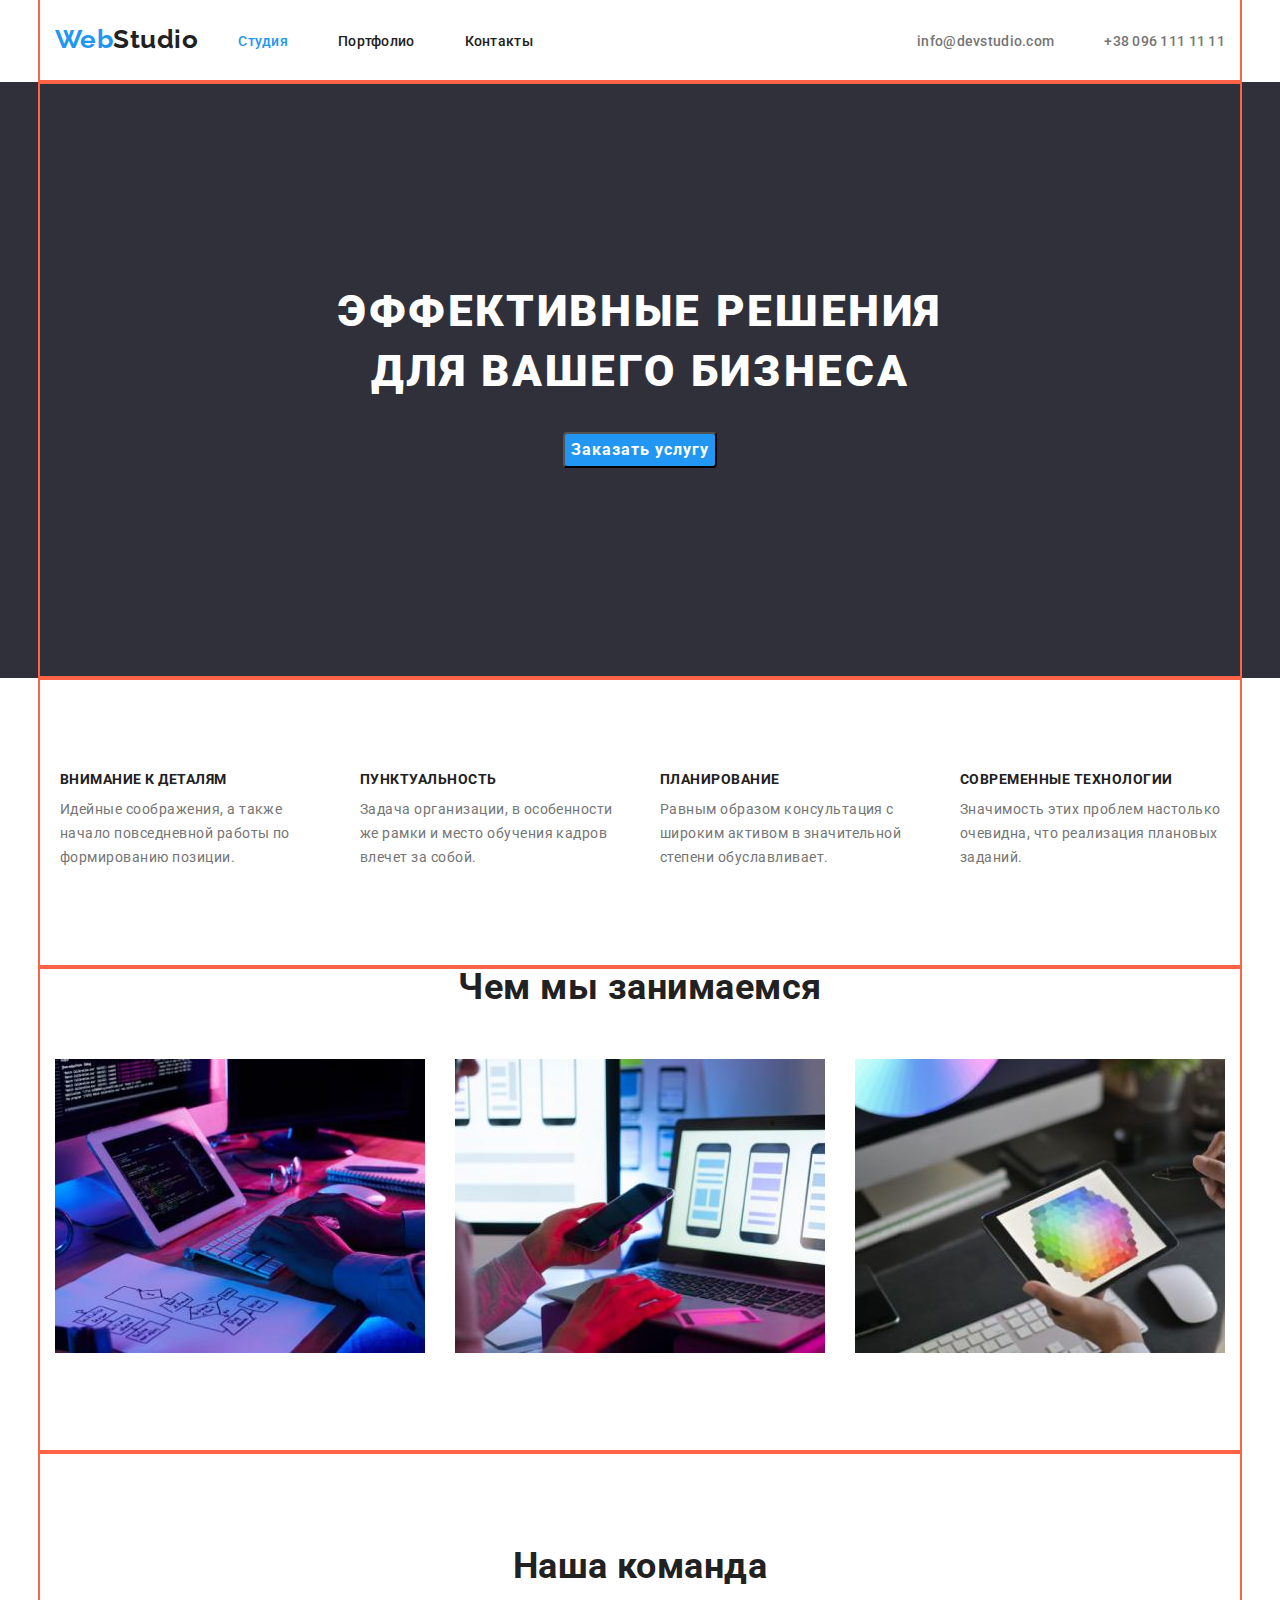
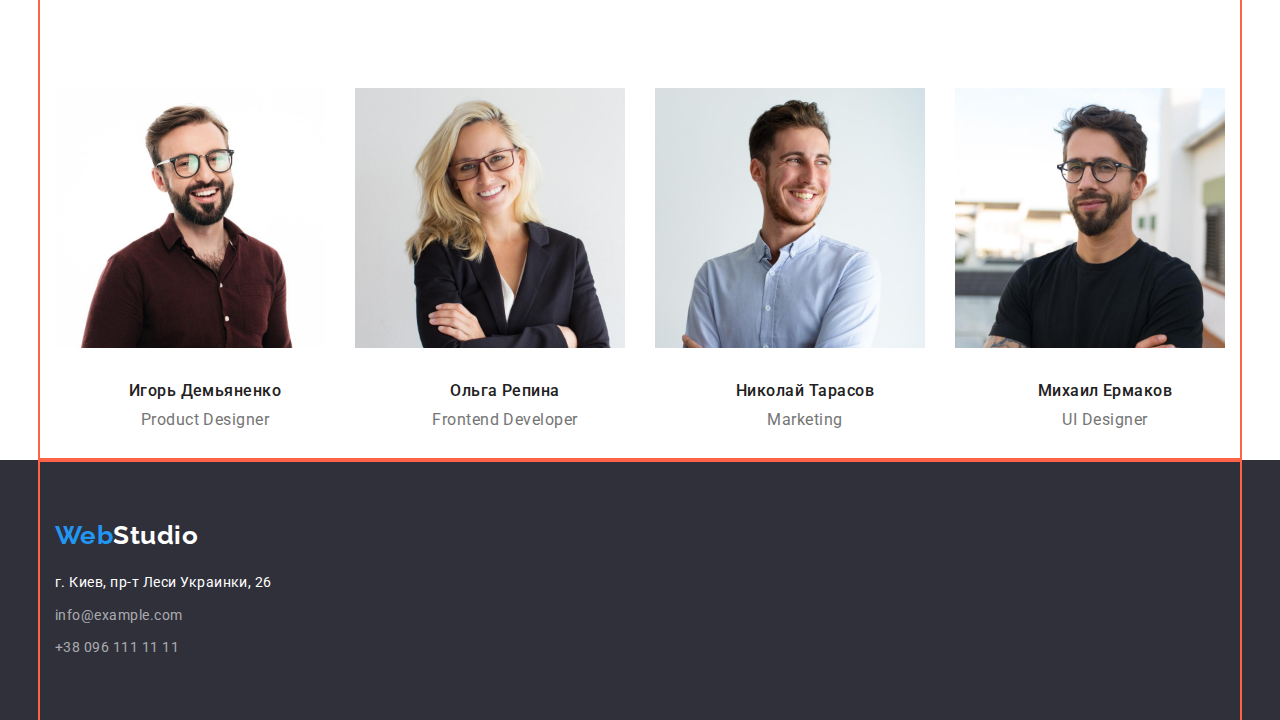
==== index.html @ 325fac1e "block model-flex" ====
<!DOCTYPE html>
<html lang="ru">
<head>
    <meta charset="UTF-8">
    <meta http-equiv="X-UA-Compatible" content="IE=edge">
    <meta name="viewport" content="width=device-width, initial-scale=1.0">
    <title>Document</title>
    <link rel="preconnect" href="https://fonts.gstatic.com" crossorigin>
    <link href="https://fonts.googleapis.com/css2?family=Raleway:wght@700&family=Roboto:wght@400;500;700;900&display=swap" rel="stylesheet"/>
    <link rel="stylesheet" href="link rel="preconnect href="https://fonts.googleapis.com">
    <link rel="stylesheet" href="https://cdnjs.cloudflare.com/ajax/libs/modern-normalize/1.1.0/modern-normalize.min.css">
    <link rel="stylesheet" href="./css/styles.css">
</head>
<body>
 <div class="container">
   <header>
<div class="main-navigation">
    <nav class="main-nav">
        <div class="logo-head">
            <a class="logo" href="./index.html"><span class="web">Web</span>Studio</a>
        </div>   
    
            <ul class="site-nav">
                <li><a href="./index.html" class="linc curent">Студия</a></li>
                <li><a href="./portfolio.html" class="linc">Портфолио</a></li>
                <li><a href="" class="linc">Контакты</a></li>
            </ul>
        
     </nav>
            <ul class="contact">
                 <li> <a class="contact-mail" href="emailto:info@devstudio.com">info@devstudio.com </a></li>
                 <li> <a class="contact-number" href="tel:+380961111111"> +38 096 111 11 11</a></li>
                 
            </ul>
        
</div>
    </header>
 </div>

    <main>
        
            <section class="hero">
     <div class="container">

     <div class="hero-block">
        <h1 class="hero-title">Эффективные решения для вашего бизнеса</h1>
        <button class="button-primary" type="button">Заказать услугу</button>
     </div>
     </div>
            </section>
    
     <div class="container">
            <section>
            <h2 class="visually-hidden">наши качества</h2>
            <ul class="feature">
                <li>
                    <h3 class="title">Внимание к деталям</h3>
                    <p class="description">Идейные соображения, а также начало повседневной работы по формированию позиции.</p>
                </li>
                <li>
                    <h3 class="title">Пунктуальность</h3>
                    <p class="description">Задача организации, в особенности же рамки и место обучения кадров влечет за собой.</p>
                </li>
                <li>
                    <h3 class="title">Планирование</h3>
                    <p class="description">Равным образом консультация с широким активом в значительной степени обуславливает.</p>
                </li>
                <li>
                    <h3 class="title">Современные технологии</h3>
                    <p class="description">Значимость этих проблем настолько очевидна, что реализация плановых заданий.</p>
                </li>
            </ul>
        </section>
     </div>

     <div class="container">
            <section class="section">
            <h2 class="section-title">Чем мы занимаемся</h2>
            <ul class="images">
                <li class="img-work">
                    <img src="./images/img1.jpg" alt="ноутбук на столе" width="370">
                </li>
                <li>
                    <img src="./images/img2.jpg" alt="смартфон в руке" width="370">
                </li>
                <li>
                    <img src="./images/img3.jpg" alt="планшет в руке" width="370">
                </li>
            </ul>
        </section>
     </div>
     <div class="container">
        <section class="section">
         <div class="our-teem">
            <h2 class="section-title">Наша команда</h2>
        </div>
            <ul class="comand">
                <li>
                    <img class="comand-teem" src="./images/img4.jpg" alt="команда" width="270">
                    <h3 class="comand-name">Игорь Демьяненко</h3>
                    <p class="profession">Product Designer</p>
                </li>
                <li>
                    <img class="comand-teem" src="./images/img5.jpg" alt="команда" width="270">
                    <h3 class="comand-name">Ольга Репина</h3>
                    <p class="profession">Frontend Developer</p>
                </li>
                <li>
                    <img class="comand-teem" src="./images/img6.jpg" alt="команда" width="270">
                    <h3 class="comand-name">Николай Тарасов</h3>
                    <p class="profession">Marketing</p>
                </li>
                <li>
                    <img class="comand-teem" src="./images/img7.jpg" alt="команда" width="270">
                    <h3 class="comand-name">Михаил Ермаков</h3>
                    <p class="profession">UI Designer</p>
                </li>
            </ul>
        </section>
    </div>
    </main>
     
    <footer>
        <div class="container">
            <div class="footer-content">
                <a class="logo-footer" href="./index.html"><span class="web">Web</span>Studio</a>
            </div>
                <address>
                    <ul class="address">
                      <li><a class="location" href="https://bit.ly/3pXMvUd" target="_blank" rel="noopener noreferrer">г. Киев, пр-т
                          Леси Украинки, 26</a> </li>
                      <li><a class="link" href="mailto:info@devstudio.com">info@example.com</a> </li>
                      <li><a class="contact-num" href="tel:+380961111111">+38 096 111 11 11</a> </li>
                    </ul>
                </address>
           
        </div>
    </footer>
  
</body>

</html>
---- css/styles.css ----
/*колір основного текста #212121*/
/*другорядний колир текста #757575*/
/*білий #FFFFFF*/
/*акцент #2196F3*/
/* вторичний фон  #F5F4FA*/
:root {
--primary-text-color: #212121; 
--title-text-color: #757575;
--accent-color: #2196F3;
--hero-title-color: #ffffff;
--background-hero-color: #2F303A;
}
h1,h2,h3,h4,p,ul {
     margin: 0px;
}


body {
    background-color: var(--hero-title-color);
    color:var(--title-text-color);
    font-family: Roboto, sans-serif;
    font-style: normal;
    font-weight: 400;
    letter-spacing: 0.03em;
}

.container {
    width: 1200px;
    padding-left: 15px;
    padding-right: 15px;
    margin: 0 auto;
    outline: 2px solid tomato;
}
ul {
    list-style: none;
    /* logo */
}
.logo:hover{
    color: var(--accent-color);
}
.web {
    color: var(--accent-color);
    font-family: Raleway, sans-serif; 
    font-weight: 700;
    font-size: 26px;
    line-height: 1.19;
    margin-top: 24px;
    
}
.logo {
    color:var(--primary-text-color) ;
    font-family: Raleway, sans-serif;
    font-weight: 700;
    font-size: 26px;
    line-height: 1.19;
   
}
.logo-head{
    display: flex;
    margin: 24px 0 24px 0;
   
    
}
/* site- nav */
.main-navigation{
    display: flex;
    justify-content: space-between;
}
.main-nav{
    display: flex;
}
.site-nav .linc {
    color: var(--primary-text-color);
    font-weight: 500;
    font-size: 14px;
    line-height: 1,14;
    letter-spacing: 0.02em;
}
.site-nav{
    display: flex;
    margin-top: 32px;
    margin-bottom: 32px;
}
     

.nav-header{
    display: flex;
    align-items: center;
}
.linc{
    margin-right:50px; 
    margin-top: 32px;
}


.site-nav .linc:hover,
.site-nav .linc:focus{
    color: var(--accent-color);
}
.site-nav .linc.curent {
    color: var(--accent-color);
}

/* контакти */
.contact{
    display: flex; 
    margin: 32px 0 32px; 
}
.contact-mail{
    margin-right: 50px;
}
.contact-mail,
.contact-number {
    color: var(--title-text-color);

    font-weight: 500;
    font-size: 14px;
    line-height: 1.14;
    letter-spacing: 0.02em;
    
}
.contact-number:hover,
.contact-mail:hover {
    color: var(--accent-color);
}
.contact-mail:focus,
.contact-number:focus {
    color: var(--accent-color);
}

/* hero */
.hero-block {
    display: flow-root;
}
.hero {
    background-color: var(--background-hero-color);

}

.hero-title {
    display: block;
    margin-right: auto;
    margin-left: auto;
    margin-top: 200px;
    width: 696px;
   
    color: var(--hero-title-color);

    font-weight: 900;
    font-size: 44px;
    line-height: 1.36;
    text-align: center;
    letter-spacing: 0.06em;
    text-transform: uppercase;
    
}

.section-title {
    width: 376px;
    height: 42px;
    text-align: center;
    margin-left: auto;
    margin-right: auto;
    margin-bottom: 50px;

    color: var(--primary-text-color);
    font-weight: 700;
    font-size: 36px;
    line-height: 1.16;
    text-align: center;
}
.feature {
    display: flex;
    justify-content: center;
}
.feature .title {
    color: var(--primary-text-color);
}
.title {
    margin-bottom: 10px;
    margin-top: 94px;
    color: var(--primary-text-color);
    
    font-weight: 700;
    font-size: 14px;
    line-height: 1.14;
    text-transform: uppercase;
}

.description {
    margin-right: 30px;
    margin-bottom: 94px;
    width: 270px;
    height: 75px;
    
    font-size: 14px;
    line-height: 1.7;
}

.description:last-child{
    margin-right: 0 px;
}
.comand-name {
    margin-top: 30px;
    margin-bottom: 10px;

    color: var(--primary-text-color);
    
    font-weight: 500;
    font-size: 16px;
    line-height: 1.18;
}
.profession {
    margin-bottom: 30px;
    font-size: 16px;
    line-height: 1.18;
}
/* button */
.button {
    cursor: pointer;
    color: var(--primary-text-color);
    background-color: var(--accent-color);
    font-family: 'Roboto';
    font-style: normal;
}
.button-primary {
    margin-left: auto;
    margin-right: auto;
    display: block;
    margin-top: 30px;
    margin-bottom: 210px;
    border-radius: 4px;


    color: var(--hero-title-color);
    background-color: var(--accent-color);
    cursor: pointer;
    font-family: inherit;
    font-style: normal;
    font-weight: 700;
    font-size: 16px;
    line-height: 1.9;
    letter-spacing: 0.06em;
}
.btn-portfolio {
    cursor: pointer;
    font-family: inherit;
    font-style: normal;
    font-weight: 500;
    font-size: 16px;
    line-height: 1.6;
}
.filters{
    display: flex;
    justify-content: center;
    padding-top: 100px;
    padding-bottom: 50px;
}  
.filters >li:not(last chaild){
    margin-right: 6px;
}

.btn-portfolio:hover,
.btn-portfolio:focus {
    color: var(--hero-title-color);
    background-color: var(--accent-color);
} 
/* футер */
footer {
    background-color: var(--background-hero-color);
}
.logo-footer {
    color: var(--hero-title-color);
    font-family: Raleway, sans-serif;
    font-weight: 700;
    font-size: 26px;
    line-height: 1,19;
}
/* адреса */
.location {
    margin-bottom: 9px;
    display: block;

    color: var(--hero-title-color);
    font-family: 'Roboto';
    font-style: normal;
}
.link{
    margin-bottom: 9px;
    display: block;
}
.contact-num{
    padding-bottom: 60px;
    display: block;
}

.link,
.contact-num {
    color: rgba(255, 255, 255, 0.6);
    font-style: normal;  
}
.link:hover,
.contact-num:hover {
    color: var(--accent-color);
} 
.link:focus,
.contact-num:focus {
    color: var(--accent-color);
} 

address {
    font-size: 14px;
    line-height: 1.7;
}

.title-portfolio {
    margin-top: 20px;
    margin-left: 24px;
    
    color: var(--primary-text-color);

    font-weight: 700;
    font-size: 18px;
    line-height: 2;
    letter-spacing: 0.06em;
}
.title-work{
    margin-left: 24px;
    margin-bottom: 20px;
}
.p {
    font-size: 16px;
    line-height: 1.9;
}
a {  
    text-decoration: none;
 }
 .visually-hidden {
    position: absolute;
    width: 1px;
    height: 1px;
    margin: -1px;
    border: 0;
    padding: 0;
    white-space: normal;
    clip-path: inset(100%);
    clip: rect(0 0 0 0);
    overflow: hidden;
}
.images{
    display: flex;
    justify-content: flex-start;
    padding: 0;
   
}
.images >li:not(last child){
    margin-right: 30px;
}
.img-work{
    margin-bottom: 94px;
}
.our-teem{
   padding-top: 94px;
   padding-bottom: 50px;
}
.comand{
    display: flex;
    justify-content: flex-start;
    padding: 0;
}
.comand .comand-teem:not(last child){
    margin-right: 30px;
}
.comand-name,
.profession{
    text-align: center;
}
.footer-content{
    display: block;
    padding-top: 60px;
    margin-bottom: 20px;
}

.address{
    display: contents;
}

.filters-content{
   display: flex;
   flex-wrap: wrap;
   justify-content: space-between;
   padding-left: 0;  
}
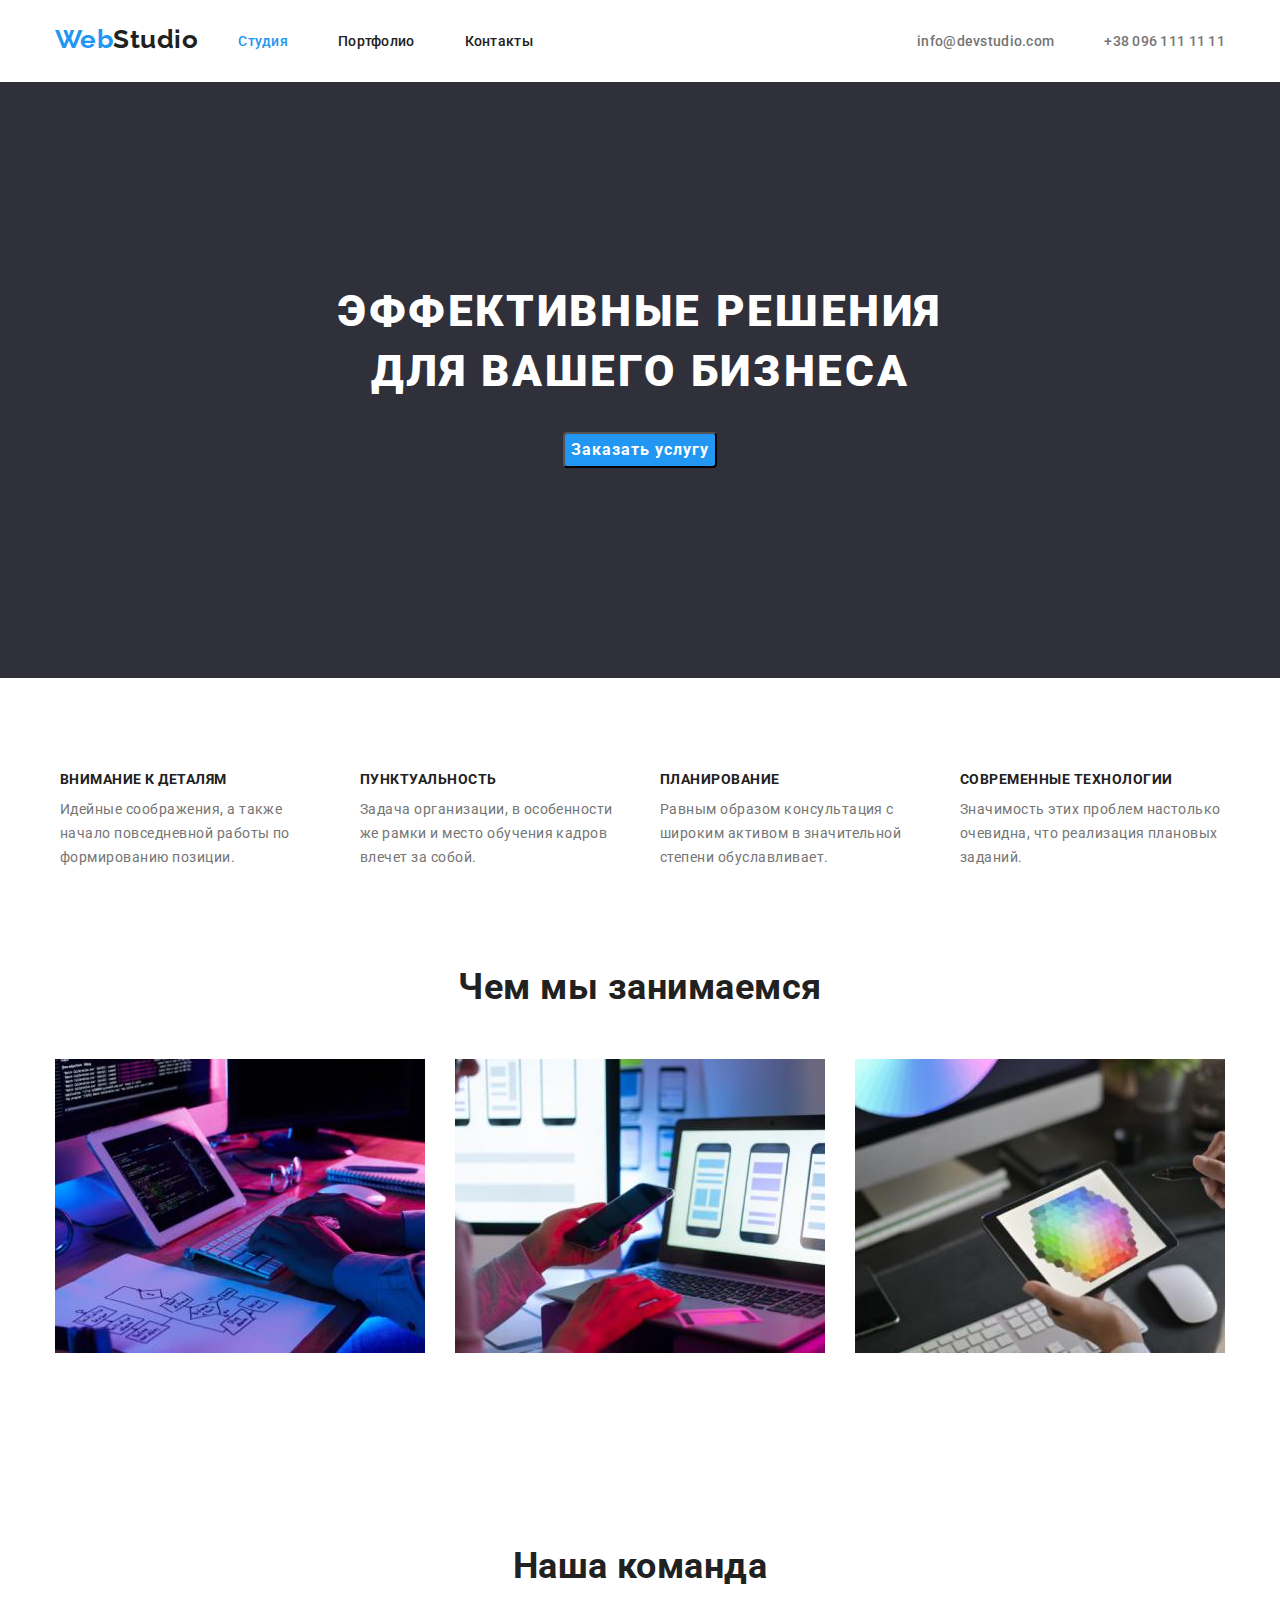
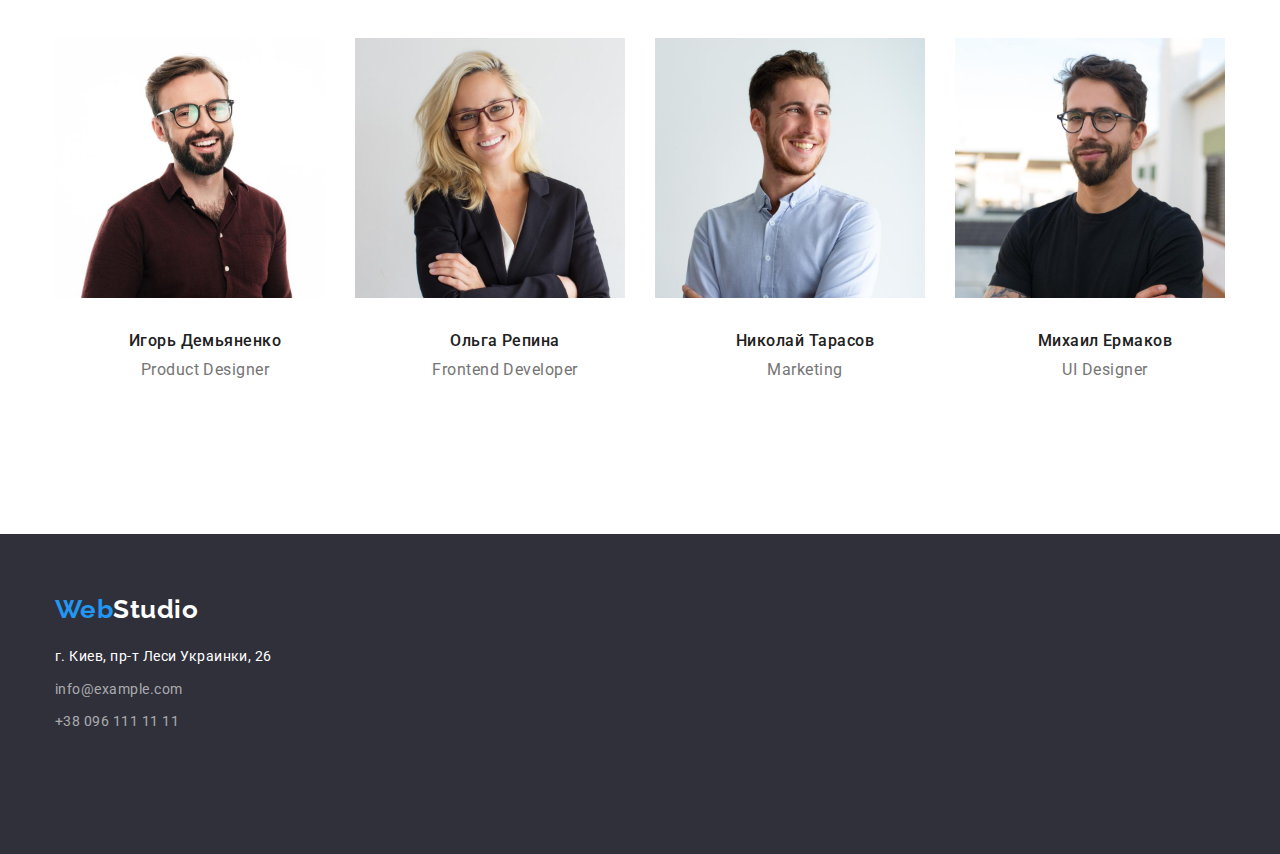
==== commit d72b9adb: "fix-mistake" ====
--- a/index.html
+++ b/index.html
@@ -12,8 +12,9 @@
     <link rel="stylesheet" href="./css/styles.css">
 </head>
 <body>
- <div class="container">
+ 
    <header>
+    <div class="container">
 <div class="main-navigation">
     <nav class="main-nav">
         <div class="logo-head">
@@ -21,9 +22,9 @@
         </div>   
     
             <ul class="site-nav">
-                <li><a href="./index.html" class="linc curent">Студия</a></li>
-                <li><a href="./portfolio.html" class="linc">Портфолио</a></li>
-                <li><a href="" class="linc">Контакты</a></li>
+                <li class="site-nav-linc"><a href="./index.html" class="linc curent">Студия</a></li>
+                <li class="site-nav-linc"><a href="./portfolio.html" class="linc">Портфолио</a></li>
+                <li class="site-nav-linc"><a href="" class="linc">Контакты</a></li>
             </ul>
         
      </nav>
@@ -34,8 +35,9 @@
             </ul>
         
 </div>
+</div>
     </header>
- </div>
+ 
 
     <main>
         
@@ -49,8 +51,9 @@
      </div>
             </section>
     
-     <div class="container">
-            <section>
+    
+            <section class="qualities">
+         <div class="container">
             <h2 class="visually-hidden">наши качества</h2>
             <ul class="feature">
                 <li>
@@ -70,11 +73,13 @@
                     <p class="description">Значимость этих проблем настолько очевидна, что реализация плановых заданий.</p>
                 </li>
             </ul>
+        </div>
         </section>
-     </div>
+     
 
-     <div class="container">
+     
             <section class="section">
+        <div class="container">
             <h2 class="section-title">Чем мы занимаемся</h2>
             <ul class="images">
                 <li class="img-work">
@@ -87,40 +92,51 @@
                     <img src="./images/img3.jpg" alt="планшет в руке" width="370">
                 </li>
             </ul>
+        </div>
         </section>
-     </div>
-     <div class="container">
-        <section class="section">
-         <div class="our-teem">
+     
+     
+        <section class="section-team">
+        <div class="container">
+        
             <h2 class="section-title">Наша команда</h2>
-        </div>
+        
             <ul class="comand">
                 <li>
                     <img class="comand-teem" src="./images/img4.jpg" alt="команда" width="270">
+                <div class="comand-cards">
                     <h3 class="comand-name">Игорь Демьяненко</h3>
                     <p class="profession">Product Designer</p>
+                </div>
                 </li>
                 <li>
                     <img class="comand-teem" src="./images/img5.jpg" alt="команда" width="270">
+                 <div class="comand-cards">
                     <h3 class="comand-name">Ольга Репина</h3>
                     <p class="profession">Frontend Developer</p>
+                </div>
                 </li>
                 <li>
                     <img class="comand-teem" src="./images/img6.jpg" alt="команда" width="270">
+                <div class="comand-cards">
                     <h3 class="comand-name">Николай Тарасов</h3>
                     <p class="profession">Marketing</p>
+                </div>
                 </li>
                 <li>
                     <img class="comand-teem" src="./images/img7.jpg" alt="команда" width="270">
+                    <div class="comand-cards">
                     <h3 class="comand-name">Михаил Ермаков</h3>
                     <p class="profession">UI Designer</p>
+                </div>
                 </li>
             </ul>
+        </div>
         </section>
-    </div>
+   
     </main>
      
-    <footer>
+    <footer class="footer">
         <div class="container">
             <div class="footer-content">
                 <a class="logo-footer" href="./index.html"><span class="web">Web</span>Studio</a>
--- a/css/styles.css
+++ b/css/styles.css
@@ -29,7 +29,7 @@
     padding-left: 15px;
     padding-right: 15px;
     margin: 0 auto;
-    outline: 2px solid tomato;
+    /* outline: 2px solid tomato; */
 }
 ul {
     list-style: none;
@@ -48,6 +48,9 @@
     
 }
 .logo {
+    padding-top: 24px;
+    padding-bottom: 25px;
+
     color:var(--primary-text-color) ;
     font-family: Raleway, sans-serif;
     font-weight: 700;
@@ -56,11 +59,9 @@
    
 }
 .logo-head{
-    display: flex;
-    margin: 24px 0 24px 0;
-   
-    
-}
+    display: flex;  
+}
+
 /* site- nav */
 .main-navigation{
     display: flex;
@@ -78,20 +79,23 @@
 }
 .site-nav{
     display: flex;
+   
+}
+     
+
+.nav-header{
+    display: flex;
+    align-items: center;
+}
+.linc{
+   
     margin-top: 32px;
-    margin-bottom: 32px;
-}
-     
-
-.nav-header{
-    display: flex;
-    align-items: center;
-}
-.linc{
-    margin-right:50px; 
-    margin-top: 32px;
-}
-
+}
+.site-nav-linc{
+    margin-right: 50px;
+    padding-bottom: 32px;
+    padding-top: 32px;
+}
 
 .site-nav .linc:hover,
 .site-nav .linc:focus{
@@ -104,7 +108,8 @@
 /* контакти */
 .contact{
     display: flex; 
-    margin: 32px 0 32px; 
+    padding-top: 32px;
+    padding-bottom: 32px;
 }
 .contact-mail{
     margin-right: 50px;
@@ -133,6 +138,8 @@
     display: flow-root;
 }
 .hero {
+    padding-top: 200px;
+    padding-bottom: 210px;
     background-color: var(--background-hero-color);
 
 }
@@ -141,7 +148,6 @@
     display: block;
     margin-right: auto;
     margin-left: auto;
-    margin-top: 200px;
     width: 696px;
    
     color: var(--hero-title-color);
@@ -176,9 +182,13 @@
 .feature .title {
     color: var(--primary-text-color);
 }
+.qualities{
+    padding-top: 94px;
+    padding-bottom: 94px;
+}
 .title {
     margin-bottom: 10px;
-    margin-top: 94px;
+
     color: var(--primary-text-color);
     
     font-weight: 700;
@@ -189,7 +199,6 @@
 
 .description {
     margin-right: 30px;
-    margin-bottom: 94px;
     width: 270px;
     height: 75px;
     
@@ -201,7 +210,6 @@
     margin-right: 0 px;
 }
 .comand-name {
-    margin-top: 30px;
     margin-bottom: 10px;
 
     color: var(--primary-text-color);
@@ -224,11 +232,10 @@
     font-style: normal;
 }
 .button-primary {
+   margin-top: 30px;
     margin-left: auto;
     margin-right: auto;
     display: block;
-    margin-top: 30px;
-    margin-bottom: 210px;
     border-radius: 4px;
 
 
@@ -249,12 +256,14 @@
     font-weight: 500;
     font-size: 16px;
     line-height: 1.6;
+    padding: 6px 22px;
+    
 }
 .filters{
     display: flex;
     justify-content: center;
-    padding-top: 100px;
-    padding-bottom: 50px;
+    margin-bottom: 56px;
+    
 }  
 .filters >li:not(last chaild){
     margin-right: 6px;
@@ -313,9 +322,13 @@
     line-height: 1.7;
 }
 
+.card-text{
+    padding: 20px 24px;
+    outline: solid #ECECEC;
+}
 .title-portfolio {
     margin-top: 20px;
-    margin-left: 24px;
+   
     
     color: var(--primary-text-color);
 
@@ -359,9 +372,14 @@
 .img-work{
     margin-bottom: 94px;
 }
-.our-teem{
-   padding-top: 94px;
-   padding-bottom: 50px;
+
+.section-team{
+    padding-top: 94px;
+    padding-bottom: 94px;
+}
+.comand-cards{
+padding-top: 30px;
+padding-bottom: 30px;
 }
 .comand{
     display: flex;
@@ -377,8 +395,11 @@
 }
 .footer-content{
     display: block;
+    margin-bottom: 20px;
+}
+.footer{
     padding-top: 60px;
-    margin-bottom: 20px;
+    padding-bottom: 60px;
 }
 
 .address{
@@ -388,7 +409,19 @@
 .filters-content{
    display: flex;
    flex-wrap: wrap;
-   justify-content: space-between;
-   padding-left: 0;  
-}
-
+   padding-left: 0; 
+   margin-right: -30px; 
+   margin-right: -30px;
+}
+.head-portfolio{
+    border-bottom: solid #ECECEC;
+}
+.section-filters{
+    padding-top: 100px;
+}
+.ftr-content{
+    flex-basis: calc((100% - 90px) / 3);
+    margin-left: 30px;
+    margin-bottom: 30px;
+
+}
